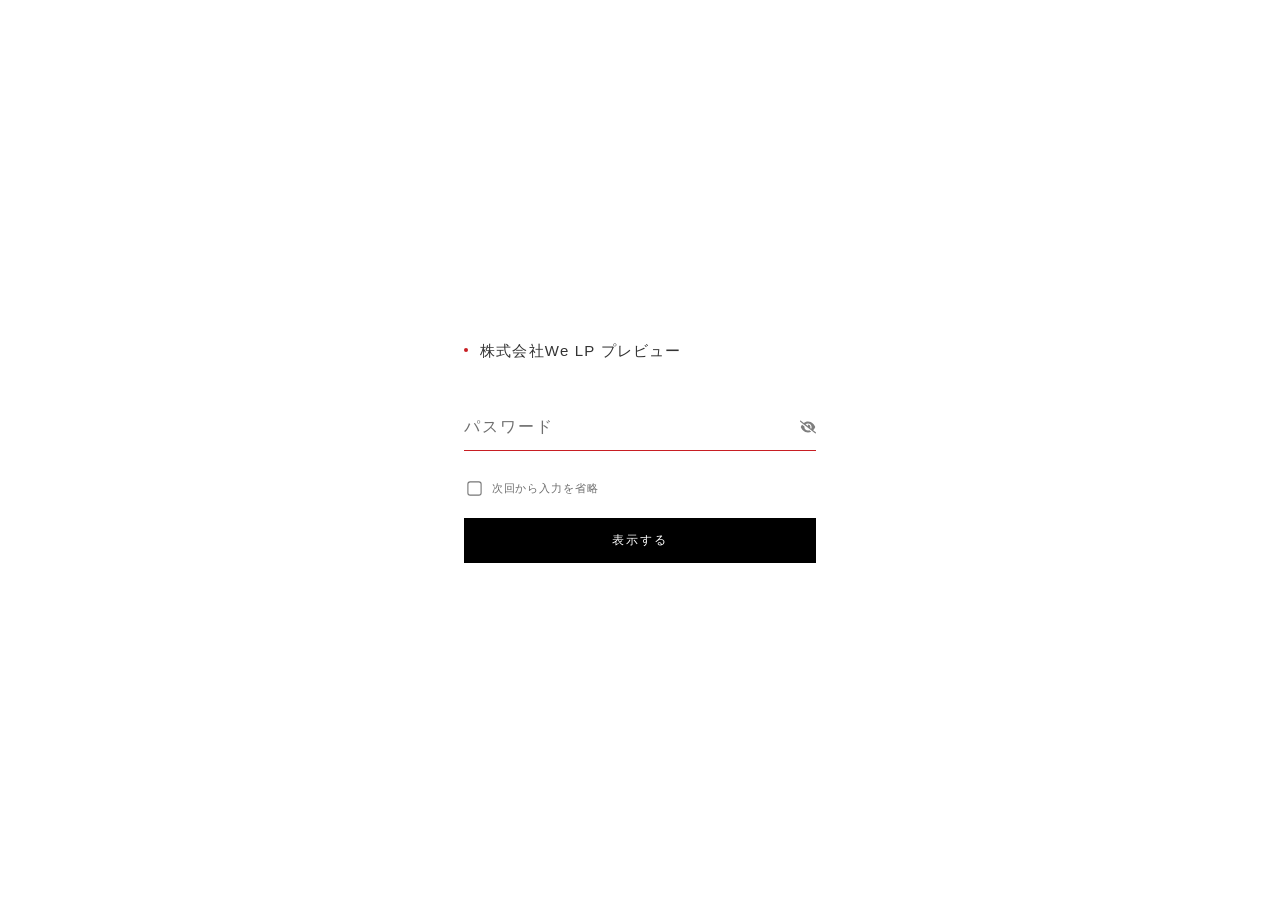
==== index.html @ 63437647 "フッターに会社情報（株式会社We・住所）を追加・ver=20261102a" ====
<!DOCTYPE html>
<html class="staticrypt-html">
    <head>
        <meta charset="utf-8" />
        <title>株式会社We LP プレビュー</title>
        <meta name="viewport" content="width=device-width, initial-scale=1" />

        <!-- do not cache this page -->
        <meta http-equiv="cache-control" content="max-age=0" />
        <meta http-equiv="cache-control" content="no-cache" />
        <meta http-equiv="expires" content="0" />
        <meta http-equiv="expires" content="Tue, 01 Jan 1980 1:00:00 GMT" />
        <meta http-equiv="pragma" content="no-cache" />

        <style>
            :root {
                --we-main: #333333;
                --we-sub: #6e6e6e;
                --we-line: #dcdcdc;
                --we-key: #c81e23;
                --we-bg-soft: #f5f5f5;
            }

            .staticrypt-hr {
                display: none;
            }

            .staticrypt-page {
                width: 100%;
                max-width: 400px;
                padding: 0 24px;
                margin: auto;
                box-sizing: border-box;
            }

            .staticrypt-form {
                position: relative;
                z-index: 1;
                background: transparent;
                margin: 0 auto;
                padding: 0;
                text-align: left;
                box-shadow: none;
            }

            .staticrypt-form input[type="password"],
            input[type="text"] {
                background: transparent;
                border: 0;
                box-sizing: border-box;
                font-size: 14px;
                outline: 0;
                padding: 14px 40px 14px 0;
                width: 100%;
                color: var(--we-main);
                font-family: inherit;
                letter-spacing: 0.06em;
            }

            .staticrypt-form input[type="password"]::placeholder,
            input[type="text"]::placeholder {
                color: var(--we-sub);
                letter-spacing: 0.12em;
            }

            .staticrypt-password-container {
                position: relative;
                outline: 0;
                background: transparent;
                width: 100%;
                border: 0;
                border-bottom: 1px solid var(--we-line);
                margin: 0 0 28px;
                box-sizing: border-box;
                transition: border-color 0.3s ease;
            }

            .staticrypt-password-container:focus-within {
                border-bottom-color: var(--we-key);
            }

            .staticrypt-toggle-password-visibility {
                cursor: pointer;
                height: 16px;
                opacity: 50%;
                padding: 12px;
                position: absolute;
                right: -12px;
                top: 50%;
                transform: translateY(-50%);
                width: 16px;
            }

            .staticrypt-form .staticrypt-decrypt-button {
                text-transform: uppercase;
                outline: 0;
                background: #000;
                width: 100%;
                border: 0;
                padding: 14px 16px;
                color: #ffffff;
                font-size: 12px;
                letter-spacing: 0.18em;
                cursor: pointer;
                font-family: inherit;
                transition: opacity 0.3s ease;
            }

            .staticrypt-form .staticrypt-decrypt-button:hover,
            .staticrypt-form .staticrypt-decrypt-button:active,
            .staticrypt-form .staticrypt-decrypt-button:focus {
                background: #000;
                opacity: 0.78;
            }

            .staticrypt-html {
                height: 100%;
            }

            .staticrypt-body {
                height: 100%;
                margin: 0;
                background: #ffffff;
                color: var(--we-main);
                font-family: ryo-gothic-plusn, "Noto Sans JP", "Hiragino Kaku Gothic ProN", "Yu Gothic", sans-serif;
                font-size: 12px;
                line-height: 1.8;
                letter-spacing: 0.04em;
                -webkit-font-smoothing: antialiased;
                -moz-osx-font-smoothing: grayscale;
            }

            .staticrypt-content {
                height: 100%;
                margin-bottom: 0;
                background: #ffffff;
                font-family: inherit;
                -webkit-font-smoothing: antialiased;
                -moz-osx-font-smoothing: grayscale;
                display: flex;
                align-items: center;
                justify-content: center;
            }

            .staticrypt-instructions {
                margin: 0 0 40px;
                text-align: left;
                position: relative;
            }

            .staticrypt-title {
                font-size: 15px;
                font-weight: 500;
                color: var(--we-main);
                letter-spacing: 0.08em;
                margin: 0;
                display: flex;
                align-items: center;
            }

            .staticrypt-title::before {
                content: "";
                display: inline-block;
                width: 4px;
                height: 4px;
                background-color: var(--we-key);
                border-radius: 50%;
                margin-right: 0.8em;
                flex: 0 0 4px;
            }

            .staticrypt-instructions p:empty {
                display: none;
            }

            label.staticrypt-remember {
                display: flex;
                align-items: center;
                margin-bottom: 20px;
                font-size: 11px;
                color: var(--we-sub);
                letter-spacing: 0.08em;
            }

            .staticrypt-remember input[type="checkbox"] {
                transform: scale(1.1);
                margin-right: 0.8em;
                accent-color: var(--we-key);
            }

            .hidden {
                display: none !important;
            }

            .staticrypt-spinner-container {
                height: 100%;
                display: flex;
                align-items: center;
                justify-content: center;
            }

            .staticrypt-spinner {
                display: inline-block;
                width: 2rem;
                height: 2rem;
                vertical-align: text-bottom;
                border: 0.25em solid gray;
                border-right-color: transparent;
                border-radius: 50%;
                -webkit-animation: spinner-border 0.75s linear infinite;
                animation: spinner-border 0.75s linear infinite;
                animation-duration: 0.75s;
                animation-timing-function: linear;
                animation-delay: 0s;
                animation-iteration-count: infinite;
                animation-direction: normal;
                animation-fill-mode: none;
                animation-play-state: running;
                animation-name: spinner-border;
            }

            @keyframes spinner-border {
                100% {
                    transform: rotate(360deg);
                }
            }

            @media screen and (-webkit-min-device-pixel-ratio: 0) {
                .staticrypt-form input[type="password"],
                input[type="text"] {
                    font-size: 16px;
                }
            }
        </style>
    </head>

    <body class="staticrypt-body">
        <div id="staticrypt_loading" class="staticrypt-spinner-container">
            <div class="staticrypt-spinner"></div>
        </div>

        <div id="staticrypt_content" class="staticrypt-content hidden">
            <div class="staticrypt-page">
                <div class="staticrypt-form">
                    <div class="staticrypt-instructions">
                        <p class="staticrypt-title">株式会社We LP プレビュー</p>
                        <p></p>
                    </div>

                    <hr class="staticrypt-hr" />

                    <form id="staticrypt-form" action="#" method="post">
                        <div class="staticrypt-password-container">
                            <input
                                id="staticrypt-password"
                                type="password"
                                name="password"
                                placeholder="パスワード"
                                autofocus
                            />

                            <img
                                class="staticrypt-toggle-password-visibility"
                                alt="Show password"
                                title="Show password"
                                src="[data-uri]"
                            />
                        </div>

                        <label id="staticrypt-remember-label" class="staticrypt-remember hidden">
                            <input id="staticrypt-remember" type="checkbox" name="remember" />
                            次回から入力を省略
                        </label>

                        <input type="submit" class="staticrypt-decrypt-button" value="表示する" />
                    </form>
                </div>
            </div>
        </div>

        <script>
            // these variables will be filled when generating the file - the template format is 'variable_name'
            const staticryptInitiator = ((function(){
  const exports = {};
  const cryptoEngine = ((function(){
  const exports = {};
  const { subtle } = crypto;

const IV_BITS = 16 * 8;
const HEX_BITS = 4;
const ENCRYPTION_ALGO = "AES-CBC";

/**
 * Translates between utf8 encoded hexadecimal strings
 * and Uint8Array bytes.
 */
const HexEncoder = {
    /**
     * hex string -> bytes
     * @param {string} hexString
     * @returns {Uint8Array}
     */
    parse: function (hexString) {
        if (hexString.length % 2 !== 0) throw "Invalid hexString";
        const arrayBuffer = new Uint8Array(hexString.length / 2);

        for (let i = 0; i < hexString.length; i += 2) {
            const byteValue = parseInt(hexString.substring(i, i + 2), 16);
            if (isNaN(byteValue)) {
                throw "Invalid hexString";
            }
            arrayBuffer[i / 2] = byteValue;
        }
        return arrayBuffer;
    },

    /**
     * bytes -> hex string
     * @param {Uint8Array} bytes
     * @returns {string}
     */
    stringify: function (bytes) {
        const hexBytes = [];

        for (let i = 0; i < bytes.length; ++i) {
            let byteString = bytes[i].toString(16);
            if (byteString.length < 2) {
                byteString = "0" + byteString;
            }
            hexBytes.push(byteString);
        }
        return hexBytes.join("");
    },
};

/**
 * Translates between utf8 strings and Uint8Array bytes.
 */
const UTF8Encoder = {
    parse: function (str) {
        return new TextEncoder().encode(str);
    },

    stringify: function (bytes) {
        return new TextDecoder().decode(bytes);
    },
};

/**
 * Salt and encrypt a msg with a password.
 */
async function encrypt(msg, hashedPassword) {
    // Must be 16 bytes, unpredictable, and preferably cryptographically random. However, it need not be secret.
    // https://developer.mozilla.org/en-US/docs/Web/API/SubtleCrypto/encrypt#parameters
    const iv = crypto.getRandomValues(new Uint8Array(IV_BITS / 8));

    const key = await subtle.importKey("raw", HexEncoder.parse(hashedPassword), ENCRYPTION_ALGO, false, ["encrypt"]);

    const encrypted = await subtle.encrypt(
        {
            name: ENCRYPTION_ALGO,
            iv: iv,
        },
        key,
        UTF8Encoder.parse(msg)
    );

    // iv will be 32 hex characters, we prepend it to the ciphertext for use in decryption
    return HexEncoder.stringify(iv) + HexEncoder.stringify(new Uint8Array(encrypted));
}
exports.encrypt = encrypt;

/**
 * Decrypt a salted msg using a password.
 *
 * @param {string} encryptedMsg
 * @param {string} hashedPassword
 * @returns {Promise<string>}
 */
async function decrypt(encryptedMsg, hashedPassword) {
    const ivLength = IV_BITS / HEX_BITS;
    const iv = HexEncoder.parse(encryptedMsg.substring(0, ivLength));
    const encrypted = encryptedMsg.substring(ivLength);

    const key = await subtle.importKey("raw", HexEncoder.parse(hashedPassword), ENCRYPTION_ALGO, false, ["decrypt"]);

    const outBuffer = await subtle.decrypt(
        {
            name: ENCRYPTION_ALGO,
            iv: iv,
        },
        key,
        HexEncoder.parse(encrypted)
    );

    return UTF8Encoder.stringify(new Uint8Array(outBuffer));
}
exports.decrypt = decrypt;

/**
 * Salt and hash the password so it can be stored in localStorage without opening a password reuse vulnerability.
 *
 * @param {string} password
 * @param {string} salt
 * @returns {Promise<string>}
 */
async function hashPassword(password, salt) {
    // we hash the password in multiple steps, each adding more iterations. This is because we used to allow less
    // iterations, so for backward compatibility reasons, we need to support going from that to more iterations.
    let hashedPassword = await hashLegacyRound(password, salt);

    hashedPassword = await hashSecondRound(hashedPassword, salt);

    return hashThirdRound(hashedPassword, salt);
}
exports.hashPassword = hashPassword;

/**
 * This hashes the password with 1k iterations. This is a low number, we need this function to support backwards
 * compatibility.
 *
 * @param {string} password
 * @param {string} salt
 * @returns {Promise<string>}
 */
function hashLegacyRound(password, salt) {
    return pbkdf2(password, salt, 1000, "SHA-1");
}
exports.hashLegacyRound = hashLegacyRound;

/**
 * Add a second round of iterations. This is because we used to use 1k, so for backwards compatibility with
 * remember-me/autodecrypt links, we need to support going from that to more iterations.
 *
 * @param hashedPassword
 * @param salt
 * @returns {Promise<string>}
 */
function hashSecondRound(hashedPassword, salt) {
    return pbkdf2(hashedPassword, salt, 14000, "SHA-256");
}
exports.hashSecondRound = hashSecondRound;

/**
 * Add a third round of iterations to bring total number to 600k. This is because we used to use 1k, then 15k, so for
 * backwards compatibility with remember-me/autodecrypt links, we need to support going from that to more iterations.
 *
 * @param hashedPassword
 * @param salt
 * @returns {Promise<string>}
 */
function hashThirdRound(hashedPassword, salt) {
    return pbkdf2(hashedPassword, salt, 585000, "SHA-256");
}
exports.hashThirdRound = hashThirdRound;

/**
 * Salt and hash the password so it can be stored in localStorage without opening a password reuse vulnerability.
 *
 * @param {string} password
 * @param {string} salt
 * @param {int} iterations
 * @param {string} hashAlgorithm
 * @returns {Promise<string>}
 */
async function pbkdf2(password, salt, iterations, hashAlgorithm) {
    const key = await subtle.importKey("raw", UTF8Encoder.parse(password), "PBKDF2", false, ["deriveBits"]);

    const keyBytes = await subtle.deriveBits(
        {
            name: "PBKDF2",
            hash: hashAlgorithm,
            iterations,
            salt: UTF8Encoder.parse(salt),
        },
        key,
        256
    );

    return HexEncoder.stringify(new Uint8Array(keyBytes));
}

function generateRandomSalt() {
    const bytes = crypto.getRandomValues(new Uint8Array(128 / 8));

    return HexEncoder.stringify(new Uint8Array(bytes));
}
exports.generateRandomSalt = generateRandomSalt;

async function signMessage(hashedPassword, message) {
    const key = await subtle.importKey(
        "raw",
        HexEncoder.parse(hashedPassword),
        {
            name: "HMAC",
            hash: "SHA-256",
        },
        false,
        ["sign"]
    );
    const signature = await subtle.sign("HMAC", key, UTF8Encoder.parse(message));

    return HexEncoder.stringify(new Uint8Array(signature));
}
exports.signMessage = signMessage;

function getRandomAlphanum() {
    const possibleCharacters = "abcdefghijklmnopqrstuvwxyzABCDEFGHIJKLMNOPQRSTUVWXYZ0123456789";

    let byteArray;
    let parsedInt;

    // Keep generating new random bytes until we get a value that falls
    // within a range that can be evenly divided by possibleCharacters.length
    do {
        byteArray = crypto.getRandomValues(new Uint8Array(1));
        // extract the lowest byte to get an int from 0 to 255 (probably unnecessary, since we're only generating 1 byte)
        parsedInt = byteArray[0] & 0xff;
    } while (parsedInt >= 256 - (256 % possibleCharacters.length));

    // Take the modulo of the parsed integer to get a random number between 0 and totalLength - 1
    const randomIndex = parsedInt % possibleCharacters.length;

    return possibleCharacters[randomIndex];
}

/**
 * Generate a random string of a given length.
 *
 * @param {int} length
 * @returns {string}
 */
function generateRandomString(length) {
    let randomString = "";

    for (let i = 0; i < length; i++) {
        randomString += getRandomAlphanum();
    }

    return randomString;
}
exports.generateRandomString = generateRandomString;

  return exports;
})());
const codec = ((function(){
  const exports = {};
  /**
 * Initialize the codec with the provided cryptoEngine - this return functions to encode and decode messages.
 *
 * @param cryptoEngine - the engine to use for encryption / decryption
 */
function init(cryptoEngine) {
    const exports = {};

    /**
     * Top-level function for encoding a message.
     * Includes password hashing, encryption, and signing.
     *
     * @param {string} msg
     * @param {string} password
     * @param {string} salt
     *
     * @returns {string} The encoded text
     */
    async function encode(msg, password, salt) {
        const hashedPassword = await cryptoEngine.hashPassword(password, salt);

        const encrypted = await cryptoEngine.encrypt(msg, hashedPassword);

        // we use the hashed password in the HMAC because this is effectively what will be used a password (so we can store
        // it in localStorage safely, we don't use the clear text password)
        const hmac = await cryptoEngine.signMessage(hashedPassword, encrypted);

        return hmac + encrypted;
    }
    exports.encode = encode;

    /**
     * Encode using a password that has already been hashed. This is useful to encode multiple messages in a row, that way
     * we don't need to hash the password multiple times.
     *
     * @param {string} msg
     * @param {string} hashedPassword
     *
     * @returns {string} The encoded text
     */
    async function encodeWithHashedPassword(msg, hashedPassword) {
        const encrypted = await cryptoEngine.encrypt(msg, hashedPassword);

        // we use the hashed password in the HMAC because this is effectively what will be used a password (so we can store
        // it in localStorage safely, we don't use the clear text password)
        const hmac = await cryptoEngine.signMessage(hashedPassword, encrypted);

        return hmac + encrypted;
    }
    exports.encodeWithHashedPassword = encodeWithHashedPassword;

    /**
     * Top-level function for decoding a message.
     * Includes signature check and decryption.
     *
     * @param {string} signedMsg
     * @param {string} hashedPassword
     * @param {string} salt
     * @param {int} backwardCompatibleAttempt
     * @param {string} originalPassword
     *
     * @returns {Object} {success: true, decoded: string} | {success: false, message: string}
     */
    async function decode(signedMsg, hashedPassword, salt, backwardCompatibleAttempt = 0, originalPassword = "") {
        const encryptedHMAC = signedMsg.substring(0, 64);
        const encryptedMsg = signedMsg.substring(64);
        const decryptedHMAC = await cryptoEngine.signMessage(hashedPassword, encryptedMsg);

        if (decryptedHMAC !== encryptedHMAC) {
            // we have been raising the number of iterations in the hashing algorithm multiple times, so to support the old
            // remember-me/autodecrypt links we need to try bringing the old hashes up to speed.
            originalPassword = originalPassword || hashedPassword;
            if (backwardCompatibleAttempt === 0) {
                const updatedHashedPassword = await cryptoEngine.hashThirdRound(originalPassword, salt);

                return decode(signedMsg, updatedHashedPassword, salt, backwardCompatibleAttempt + 1, originalPassword);
            }
            if (backwardCompatibleAttempt === 1) {
                let updatedHashedPassword = await cryptoEngine.hashSecondRound(originalPassword, salt);
                updatedHashedPassword = await cryptoEngine.hashThirdRound(updatedHashedPassword, salt);

                return decode(signedMsg, updatedHashedPassword, salt, backwardCompatibleAttempt + 1, originalPassword);
            }

            return { success: false, message: "Signature mismatch" };
        }

        return {
            success: true,
            decoded: await cryptoEngine.decrypt(encryptedMsg, hashedPassword),
        };
    }
    exports.decode = decode;

    return exports;
}
exports.init = init;

  return exports;
})());
const decode = codec.init(cryptoEngine).decode;

/**
 * Initialize the staticrypt module, that exposes functions callbable by the password_template.
 *
 * @param {{
 *  staticryptEncryptedMsgUniqueVariableName: string,
 *  isRememberEnabled: boolean,
 *  rememberDurationInDays: number,
 *  staticryptSaltUniqueVariableName: string,
 * }} staticryptConfig - object of data that is stored on the password_template at encryption time.
 *
 * @param {{
 *  rememberExpirationKey: string,
 *  rememberPassphraseKey: string,
 *  replaceHtmlCallback: function,
 *  clearLocalStorageCallback: function,
 * }} templateConfig - object of data that can be configured by a custom password_template.
 */
function init(staticryptConfig, templateConfig) {
    const exports = {};

    /**
     * Decrypt our encrypted page, replace the whole HTML.
     *
     * @param {string} hashedPassword
     * @returns {Promise<boolean>}
     */
    async function decryptAndReplaceHtml(hashedPassword) {
        const { staticryptEncryptedMsgUniqueVariableName, staticryptSaltUniqueVariableName } = staticryptConfig;
        const { replaceHtmlCallback } = templateConfig;

        const result = await decode(
            staticryptEncryptedMsgUniqueVariableName,
            hashedPassword,
            staticryptSaltUniqueVariableName
        );
        if (!result.success) {
            return false;
        }
        const plainHTML = result.decoded;

        // if the user configured a callback call it, otherwise just replace the whole HTML
        if (typeof replaceHtmlCallback === "function") {
            replaceHtmlCallback(plainHTML);
        } else {
            document.write(plainHTML);
            document.close();
        }

        return true;
    }

    /**
     * Attempt to decrypt the page and replace the whole HTML.
     *
     * @param {string} password
     * @param {boolean} isRememberChecked
     *
     * @returns {Promise<{isSuccessful: boolean, hashedPassword?: string}>} - we return an object, so that if we want to
     *   expose more information in the future we can do it without breaking the password_template
     */
    async function handleDecryptionOfPage(password, isRememberChecked) {
        const { staticryptSaltUniqueVariableName } = staticryptConfig;

        // decrypt and replace the whole page
        const hashedPassword = await cryptoEngine.hashPassword(password, staticryptSaltUniqueVariableName);
        return handleDecryptionOfPageFromHash(hashedPassword, isRememberChecked);
    }
    exports.handleDecryptionOfPage = handleDecryptionOfPage;

    async function handleDecryptionOfPageFromHash(hashedPassword, isRememberChecked) {
        const { isRememberEnabled, rememberDurationInDays } = staticryptConfig;
        const { rememberExpirationKey, rememberPassphraseKey } = templateConfig;

        const isDecryptionSuccessful = await decryptAndReplaceHtml(hashedPassword);

        if (!isDecryptionSuccessful) {
            return {
                isSuccessful: false,
                hashedPassword,
            };
        }

        // remember the hashedPassword and set its expiration if necessary
        if (isRememberEnabled && isRememberChecked) {
            window.localStorage.setItem(rememberPassphraseKey, hashedPassword);

            // set the expiration if the duration isn't 0 (meaning no expiration)
            if (rememberDurationInDays > 0) {
                window.localStorage.setItem(
                    rememberExpirationKey,
                    (new Date().getTime() + rememberDurationInDays * 24 * 60 * 60 * 1000).toString()
                );
            }
        }

        return {
            isSuccessful: true,
            hashedPassword,
        };
    }
    exports.handleDecryptionOfPageFromHash = handleDecryptionOfPageFromHash;

    /**
     * Clear localstorage from staticrypt related values
     */
    function clearLocalStorage() {
        const { clearLocalStorageCallback, rememberExpirationKey, rememberPassphraseKey } = templateConfig;

        if (typeof clearLocalStorageCallback === "function") {
            clearLocalStorageCallback();
        } else {
            localStorage.removeItem(rememberPassphraseKey);
            localStorage.removeItem(rememberExpirationKey);
        }
    }

    async function handleDecryptOnLoad() {
        let isSuccessful = await decryptOnLoadFromUrl();

        if (!isSuccessful) {
            isSuccessful = await decryptOnLoadFromRememberMe();
        }

        return { isSuccessful };
    }
    exports.handleDecryptOnLoad = handleDecryptOnLoad;

    /**
     * Clear storage if we are logging out
     *
     * @returns {boolean} - whether we logged out
     */
    function logoutIfNeeded() {
        const logoutKey = "staticrypt_logout";

        // handle logout through query param
        const queryParams = new URLSearchParams(window.location.search);
        if (queryParams.has(logoutKey)) {
            clearLocalStorage();
            return true;
        }

        // handle logout through URL fragment
        const hash = window.location.hash.substring(1);
        if (hash.includes(logoutKey)) {
            clearLocalStorage();
            return true;
        }

        return false;
    }

    /**
     * To be called on load: check if we want to try to decrypt and replace the HTML with the decrypted content, and
     * try to do it if needed.
     *
     * @returns {Promise<boolean>} true if we derypted and replaced the whole page, false otherwise
     */
    async function decryptOnLoadFromRememberMe() {
        const { rememberDurationInDays } = staticryptConfig;
        const { rememberExpirationKey, rememberPassphraseKey } = templateConfig;

        // if we are login out, terminate
        if (logoutIfNeeded()) {
            return false;
        }

        // if there is expiration configured, check if we're not beyond the expiration
        if (rememberDurationInDays && rememberDurationInDays > 0) {
            const expiration = localStorage.getItem(rememberExpirationKey),
                isExpired = expiration && new Date().getTime() > parseInt(expiration);

            if (isExpired) {
                clearLocalStorage();
                return false;
            }
        }

        const hashedPassword = localStorage.getItem(rememberPassphraseKey);

        if (hashedPassword) {
            // try to decrypt
            const isDecryptionSuccessful = await decryptAndReplaceHtml(hashedPassword);

            // if the decryption is unsuccessful the password might be wrong - silently clear the saved data and let
            // the user fill the password form again
            if (!isDecryptionSuccessful) {
                clearLocalStorage();
                return false;
            }

            return true;
        }

        return false;
    }

    async function decryptOnLoadFromUrl() {
        const passwordKey = "staticrypt_pwd";
        const rememberMeKey = "remember_me";

        // try to get the password from the query param (for backward compatibility - we now want to avoid this method,
        // since it sends the hashed password to the server which isn't needed)
        const queryParams = new URLSearchParams(window.location.search);
        const hashedPasswordQuery = queryParams.get(passwordKey);
        const rememberMeQuery = queryParams.get(rememberMeKey);

        const urlFragment = window.location.hash.substring(1);
        // get the password from the url fragment
        const hashedPasswordRegexMatch = urlFragment.match(new RegExp(passwordKey + "=([^&]*)"));
        const hashedPasswordFragment = hashedPasswordRegexMatch ? hashedPasswordRegexMatch[1] : null;
        const rememberMeFragment = urlFragment.includes(rememberMeKey);

        const hashedPassword = hashedPasswordFragment || hashedPasswordQuery;
        const rememberMe = rememberMeFragment || rememberMeQuery;

        if (hashedPassword) {
            return handleDecryptionOfPageFromHash(hashedPassword, rememberMe);
        }

        return false;
    }

    return exports;
}
exports.init = init;

  return exports;
})());
            const templateError = "Bad password!",
                templateToggleAltShow = "Show password",
                templateToggleAltHide = "Hide password",
                isRememberEnabled = true,
                staticryptConfig = {"staticryptEncryptedMsgUniqueVariableName":"[base64]","isRememberEnabled":true,"rememberDurationInDays":0,"staticryptSaltUniqueVariableName":"404f41e9ceae0965e70fdd82c0ec396c"};

            // you can edit these values to customize some of the behavior of StatiCrypt
            const templateConfig = {
                rememberExpirationKey: "staticrypt_expiration",
                rememberPassphraseKey: "staticrypt_passphrase",
                replaceHtmlCallback: null,
                clearLocalStorageCallback: null,
            };

            // init the staticrypt engine
            const staticrypt = staticryptInitiator.init(staticryptConfig, templateConfig);

            // try to automatically decrypt on load if there is a saved password
            window.onload = async function () {
                const { isSuccessful } = await staticrypt.handleDecryptOnLoad();

                // if we didn't decrypt anything on load, show the password prompt. Otherwise the content has already been
                // replaced, no need to do anything
                if (!isSuccessful) {
                    // hide loading screen
                    document.getElementById("staticrypt_loading").classList.add("hidden");
                    document.getElementById("staticrypt_content").classList.remove("hidden");
                    document.getElementById("staticrypt-password").focus();

                    // show the remember me checkbox
                    if (isRememberEnabled) {
                        document.getElementById("staticrypt-remember-label").classList.remove("hidden");
                    }
                }
            };

            // toggle password visibility
            const toggleIcon = document.querySelector(".staticrypt-toggle-password-visibility");
            // these two icons are coming from FontAwesome
            const imgSrcEyeClosed =
                "[data-uri]";
            const imgSrcEyeOpened =
                "[data-uri]";
            toggleIcon.addEventListener("click", function () {
                const passwordInput = document.getElementById("staticrypt-password");
                if (passwordInput.type === "password") {
                    passwordInput.type = "text";
                    toggleIcon.src = imgSrcEyeOpened;
                    toggleIcon.alt = templateToggleAltHide;
                    toggleIcon.title = templateToggleAltHide;
                } else {
                    passwordInput.type = "password";
                    toggleIcon.src = imgSrcEyeClosed;
                    toggleIcon.alt = templateToggleAltShow;
                    toggleIcon.title = templateToggleAltShow;
                }
            });

            // handle password form submission
            document.getElementById("staticrypt-form").addEventListener("submit", async function (e) {
                e.preventDefault();

                const password = document.getElementById("staticrypt-password").value,
                    isRememberChecked = document.getElementById("staticrypt-remember").checked;

                const { isSuccessful } = await staticrypt.handleDecryptionOfPage(password, isRememberChecked);

                if (!isSuccessful) {
                    alert(templateError);
                }
            });
        </script>
    </body>
</html>
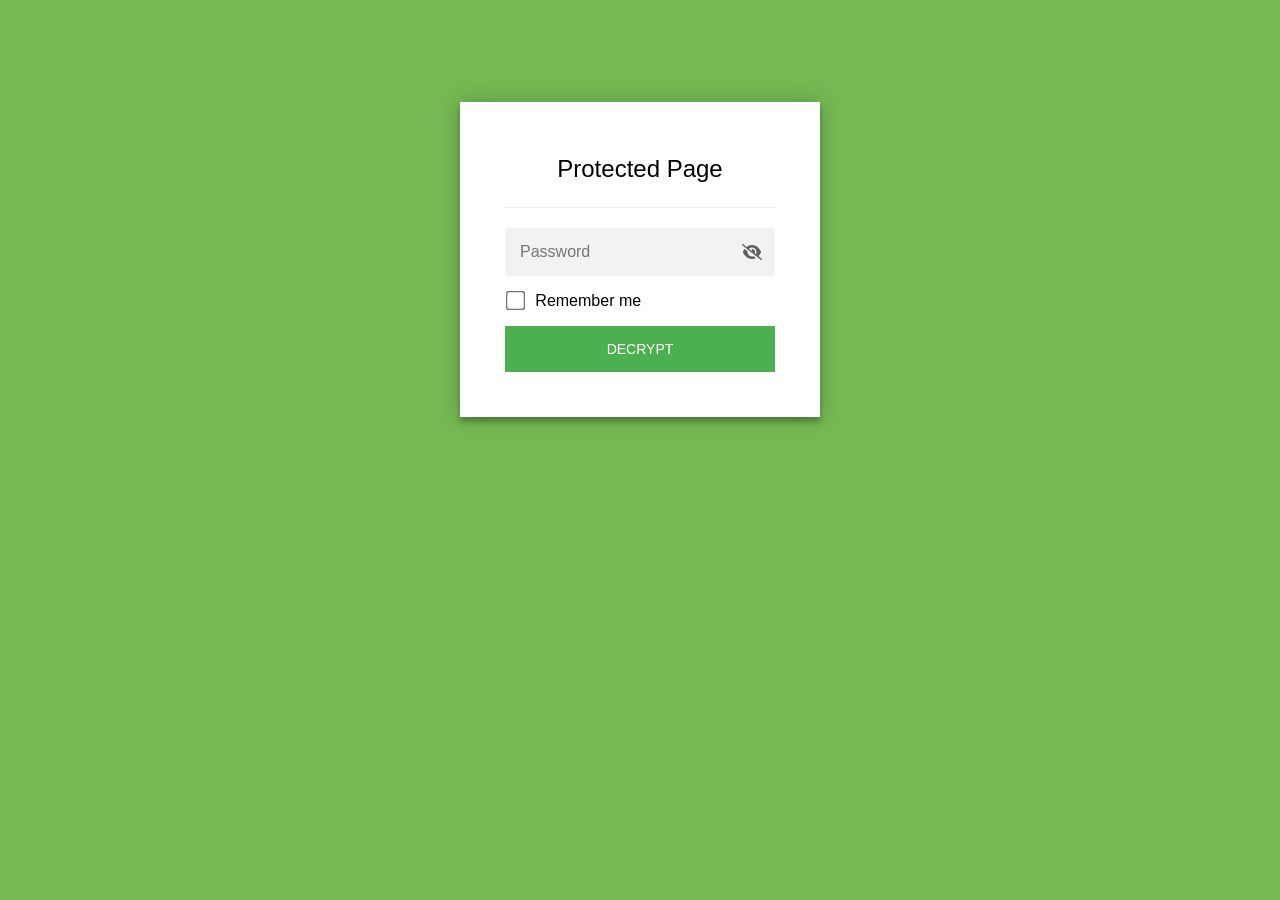
==== commit 35181dfe: "FAQ入口・フッター全メニュー・フォーム2項目削除・title/h1/ヒーロー文言・会社名表記を本番と同期・ver=20261110k" ====
--- a/index.html
+++ b/index.html
@@ -2,7 +2,7 @@
 <html class="staticrypt-html">
     <head>
         <meta charset="utf-8" />
-        <title>株式会社We LP プレビュー</title>
+        <title>Protected Page</title>
         <meta name="viewport" content="width=device-width, initial-scale=1" />
 
         <!-- do not cache this page -->
@@ -13,22 +13,16 @@
         <meta http-equiv="pragma" content="no-cache" />
 
         <style>
-            :root {
-                --we-main: #333333;
-                --we-sub: #6e6e6e;
-                --we-line: #dcdcdc;
-                --we-key: #c81e23;
-                --we-bg-soft: #f5f5f5;
-            }
-
             .staticrypt-hr {
-                display: none;
+                margin-top: 20px;
+                margin-bottom: 20px;
+                border: 0;
+                border-top: 1px solid #eee;
             }
 
             .staticrypt-page {
-                width: 100%;
-                max-width: 400px;
-                padding: 0 24px;
+                width: 360px;
+                padding: 8% 0 0;
                 margin: auto;
                 box-sizing: border-box;
             }
@@ -36,81 +30,64 @@
             .staticrypt-form {
                 position: relative;
                 z-index: 1;
-                background: transparent;
-                margin: 0 auto;
-                padding: 0;
-                text-align: left;
-                box-shadow: none;
+                background: #ffffff;
+                max-width: 360px;
+                margin: 0 auto 100px;
+                padding: 45px;
+                text-align: center;
+                box-shadow: 0 0 20px 0 rgba(0, 0, 0, 0.2), 0 5px 5px 0 rgba(0, 0, 0, 0.24);
             }
 
             .staticrypt-form input[type="password"],
             input[type="text"] {
-                background: transparent;
+                background: inherit;
                 border: 0;
-                box-sizing: border-box;
+                box-sizing: border-box; /* This ensures padding is included in the total width */
                 font-size: 14px;
                 outline: 0;
-                padding: 14px 40px 14px 0;
+                padding: 15px 30px 15px 15px; /* Adjust the padding to ensure there is space for the icon */
                 width: 100%;
-                color: var(--we-main);
-                font-family: inherit;
-                letter-spacing: 0.06em;
-            }
-
-            .staticrypt-form input[type="password"]::placeholder,
-            input[type="text"]::placeholder {
-                color: var(--we-sub);
-                letter-spacing: 0.12em;
             }
 
             .staticrypt-password-container {
                 position: relative;
                 outline: 0;
-                background: transparent;
+                background: #f2f2f2;
                 width: 100%;
                 border: 0;
-                border-bottom: 1px solid var(--we-line);
-                margin: 0 0 28px;
+                margin: 0 0 15px;
                 box-sizing: border-box;
-                transition: border-color 0.3s ease;
-            }
-
-            .staticrypt-password-container:focus-within {
-                border-bottom-color: var(--we-key);
             }
 
             .staticrypt-toggle-password-visibility {
                 cursor: pointer;
-                height: 16px;
-                opacity: 50%;
-                padding: 12px;
+                height: 20px;
+                opacity: 60%;
+                padding: 13px;
                 position: absolute;
-                right: -12px;
+                right: 0;
                 top: 50%;
                 transform: translateY(-50%);
-                width: 16px;
+                width: 20px;
             }
 
             .staticrypt-form .staticrypt-decrypt-button {
                 text-transform: uppercase;
                 outline: 0;
-                background: #000;
+                background: #4CAF50;
                 width: 100%;
                 border: 0;
-                padding: 14px 16px;
+                padding: 15px;
                 color: #ffffff;
-                font-size: 12px;
-                letter-spacing: 0.18em;
+                font-size: 14px;
                 cursor: pointer;
-                font-family: inherit;
-                transition: opacity 0.3s ease;
             }
 
             .staticrypt-form .staticrypt-decrypt-button:hover,
             .staticrypt-form .staticrypt-decrypt-button:active,
             .staticrypt-form .staticrypt-decrypt-button:focus {
-                background: #000;
-                opacity: 0.78;
+                background: #4CAF50;
+                filter: brightness(92%);
             }
 
             .staticrypt-html {
@@ -120,72 +97,35 @@
             .staticrypt-body {
                 height: 100%;
                 margin: 0;
-                background: #ffffff;
-                color: var(--we-main);
-                font-family: ryo-gothic-plusn, "Noto Sans JP", "Hiragino Kaku Gothic ProN", "Yu Gothic", sans-serif;
-                font-size: 12px;
-                line-height: 1.8;
-                letter-spacing: 0.04em;
+            }
+
+            .staticrypt-content {
+                height: 100%;
+                margin-bottom: 1em;
+                background: #76B852;
+                font-family: "Arial", sans-serif;
                 -webkit-font-smoothing: antialiased;
                 -moz-osx-font-smoothing: grayscale;
             }
 
-            .staticrypt-content {
-                height: 100%;
-                margin-bottom: 0;
-                background: #ffffff;
-                font-family: inherit;
-                -webkit-font-smoothing: antialiased;
-                -moz-osx-font-smoothing: grayscale;
-                display: flex;
-                align-items: center;
-                justify-content: center;
-            }
-
             .staticrypt-instructions {
-                margin: 0 0 40px;
-                text-align: left;
-                position: relative;
+                margin-top: -1em;
+                margin-bottom: 1em;
             }
 
             .staticrypt-title {
-                font-size: 15px;
-                font-weight: 500;
-                color: var(--we-main);
-                letter-spacing: 0.08em;
-                margin: 0;
-                display: flex;
-                align-items: center;
-            }
-
-            .staticrypt-title::before {
-                content: "";
-                display: inline-block;
-                width: 4px;
-                height: 4px;
-                background-color: var(--we-key);
-                border-radius: 50%;
-                margin-right: 0.8em;
-                flex: 0 0 4px;
-            }
-
-            .staticrypt-instructions p:empty {
-                display: none;
+                font-size: 1.5em;
             }
 
             label.staticrypt-remember {
                 display: flex;
                 align-items: center;
-                margin-bottom: 20px;
-                font-size: 11px;
-                color: var(--we-sub);
-                letter-spacing: 0.08em;
+                margin-bottom: 1em;
             }
 
             .staticrypt-remember input[type="checkbox"] {
-                transform: scale(1.1);
-                margin-right: 0.8em;
-                accent-color: var(--we-key);
+                transform: scale(1.5);
+                margin-right: 1em;
             }
 
             .hidden {
@@ -243,7 +183,7 @@
             <div class="staticrypt-page">
                 <div class="staticrypt-form">
                     <div class="staticrypt-instructions">
-                        <p class="staticrypt-title">株式会社We LP プレビュー</p>
+                        <p class="staticrypt-title">Protected Page</p>
                         <p></p>
                     </div>
 
@@ -255,7 +195,7 @@
                                 id="staticrypt-password"
                                 type="password"
                                 name="password"
-                                placeholder="パスワード"
+                                placeholder="Password"
                                 autofocus
                             />
 
@@ -269,10 +209,10 @@
 
                         <label id="staticrypt-remember-label" class="staticrypt-remember hidden">
                             <input id="staticrypt-remember" type="checkbox" name="remember" />
-                            次回から入力を省略
+                            Remember me
                         </label>
 
-                        <input type="submit" class="staticrypt-decrypt-button" value="表示する" />
+                        <input type="submit" class="staticrypt-decrypt-button" value="DECRYPT" />
                     </form>
                 </div>
             </div>
@@ -880,7 +820,7 @@
                 templateToggleAltShow = "Show password",
                 templateToggleAltHide = "Hide password",
                 isRememberEnabled = true,
-                staticryptConfig = {"staticryptEncryptedMsgUniqueVariableName":"[base64]","isRememberEnabled":true,"rememberDurationInDays":0,"staticryptSaltUniqueVariableName":"404f41e9ceae0965e70fdd82c0ec396c"};
+                staticryptConfig = {"staticryptEncryptedMsgUniqueVariableName":"[base64]","isRememberEnabled":true,"rememberDurationInDays":0,"staticryptSaltUniqueVariableName":"404f41e9ceae0965e70fdd82c0ec396c"};
 
             // you can edit these values to customize some of the behavior of StatiCrypt
             const templateConfig = {
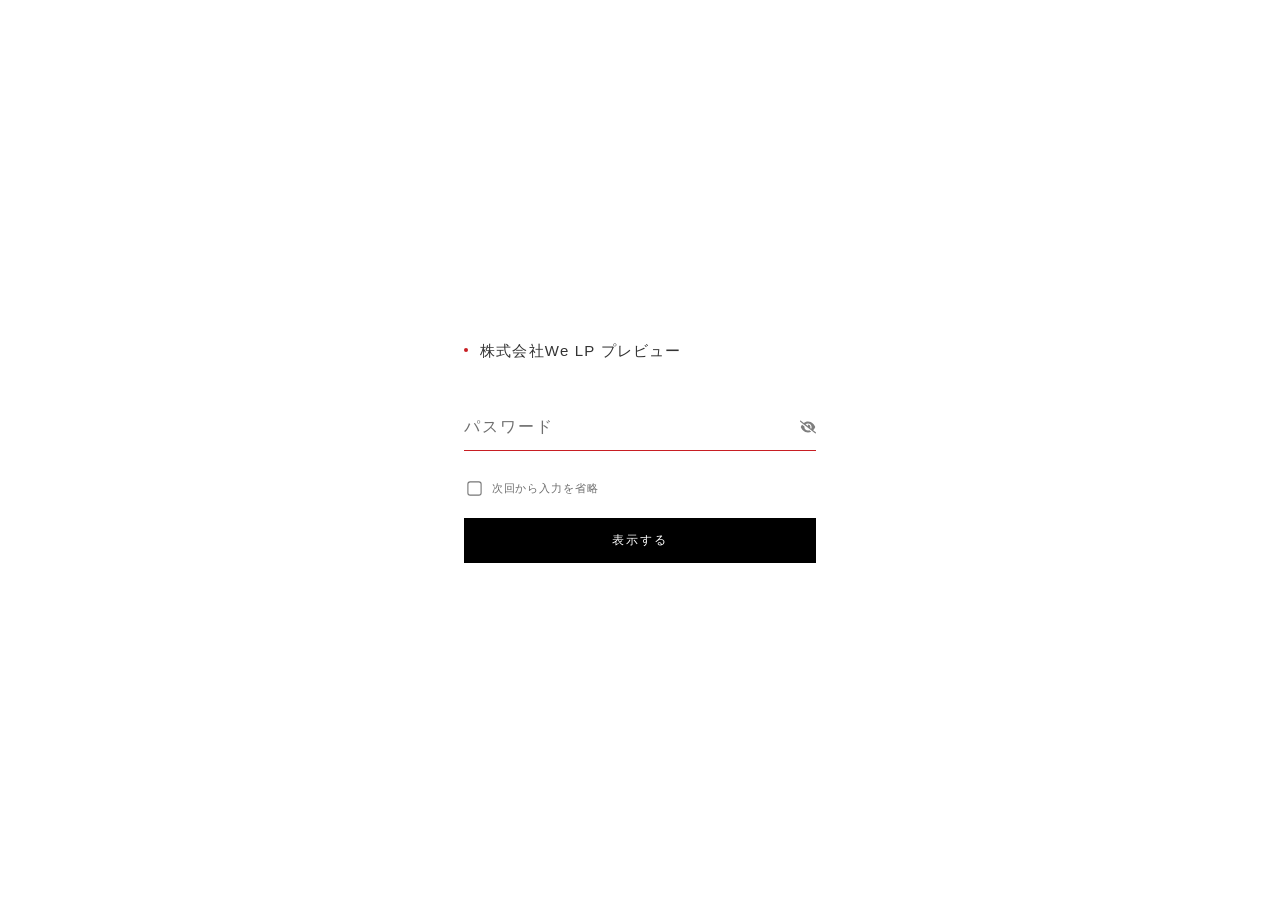
==== commit 766a5d3c: "staticrypt カスタムログイン画面を復元（config行のみ移植）・ver統一 20261110k" ====
--- a/index.html
+++ b/index.html
@@ -2,7 +2,7 @@
 <html class="staticrypt-html">
     <head>
         <meta charset="utf-8" />
-        <title>Protected Page</title>
+        <title>株式会社We LP プレビュー</title>
         <meta name="viewport" content="width=device-width, initial-scale=1" />
 
         <!-- do not cache this page -->
@@ -13,16 +13,22 @@
         <meta http-equiv="pragma" content="no-cache" />
 
         <style>
+            :root {
+                --we-main: #333333;
+                --we-sub: #6e6e6e;
+                --we-line: #dcdcdc;
+                --we-key: #c81e23;
+                --we-bg-soft: #f5f5f5;
+            }
+
             .staticrypt-hr {
-                margin-top: 20px;
-                margin-bottom: 20px;
-                border: 0;
-                border-top: 1px solid #eee;
+                display: none;
             }
 
             .staticrypt-page {
-                width: 360px;
-                padding: 8% 0 0;
+                width: 100%;
+                max-width: 400px;
+                padding: 0 24px;
                 margin: auto;
                 box-sizing: border-box;
             }
@@ -30,64 +36,81 @@
             .staticrypt-form {
                 position: relative;
                 z-index: 1;
-                background: #ffffff;
-                max-width: 360px;
-                margin: 0 auto 100px;
-                padding: 45px;
-                text-align: center;
-                box-shadow: 0 0 20px 0 rgba(0, 0, 0, 0.2), 0 5px 5px 0 rgba(0, 0, 0, 0.24);
+                background: transparent;
+                margin: 0 auto;
+                padding: 0;
+                text-align: left;
+                box-shadow: none;
             }
 
             .staticrypt-form input[type="password"],
             input[type="text"] {
-                background: inherit;
+                background: transparent;
                 border: 0;
-                box-sizing: border-box; /* This ensures padding is included in the total width */
+                box-sizing: border-box;
                 font-size: 14px;
                 outline: 0;
-                padding: 15px 30px 15px 15px; /* Adjust the padding to ensure there is space for the icon */
+                padding: 14px 40px 14px 0;
                 width: 100%;
+                color: var(--we-main);
+                font-family: inherit;
+                letter-spacing: 0.06em;
+            }
+
+            .staticrypt-form input[type="password"]::placeholder,
+            input[type="text"]::placeholder {
+                color: var(--we-sub);
+                letter-spacing: 0.12em;
             }
 
             .staticrypt-password-container {
                 position: relative;
                 outline: 0;
-                background: #f2f2f2;
+                background: transparent;
                 width: 100%;
                 border: 0;
-                margin: 0 0 15px;
+                border-bottom: 1px solid var(--we-line);
+                margin: 0 0 28px;
                 box-sizing: border-box;
+                transition: border-color 0.3s ease;
+            }
+
+            .staticrypt-password-container:focus-within {
+                border-bottom-color: var(--we-key);
             }
 
             .staticrypt-toggle-password-visibility {
                 cursor: pointer;
-                height: 20px;
-                opacity: 60%;
-                padding: 13px;
+                height: 16px;
+                opacity: 50%;
+                padding: 12px;
                 position: absolute;
-                right: 0;
+                right: -12px;
                 top: 50%;
                 transform: translateY(-50%);
-                width: 20px;
+                width: 16px;
             }
 
             .staticrypt-form .staticrypt-decrypt-button {
                 text-transform: uppercase;
                 outline: 0;
-                background: #4CAF50;
+                background: #000;
                 width: 100%;
                 border: 0;
-                padding: 15px;
+                padding: 14px 16px;
                 color: #ffffff;
-                font-size: 14px;
+                font-size: 12px;
+                letter-spacing: 0.18em;
                 cursor: pointer;
+                font-family: inherit;
+                transition: opacity 0.3s ease;
             }
 
             .staticrypt-form .staticrypt-decrypt-button:hover,
             .staticrypt-form .staticrypt-decrypt-button:active,
             .staticrypt-form .staticrypt-decrypt-button:focus {
-                background: #4CAF50;
-                filter: brightness(92%);
+                background: #000;
+                opacity: 0.78;
             }
 
             .staticrypt-html {
@@ -97,35 +120,72 @@
             .staticrypt-body {
                 height: 100%;
                 margin: 0;
+                background: #ffffff;
+                color: var(--we-main);
+                font-family: ryo-gothic-plusn, "Noto Sans JP", "Hiragino Kaku Gothic ProN", "Yu Gothic", sans-serif;
+                font-size: 12px;
+                line-height: 1.8;
+                letter-spacing: 0.04em;
+                -webkit-font-smoothing: antialiased;
+                -moz-osx-font-smoothing: grayscale;
             }
 
             .staticrypt-content {
                 height: 100%;
-                margin-bottom: 1em;
-                background: #76B852;
-                font-family: "Arial", sans-serif;
+                margin-bottom: 0;
+                background: #ffffff;
+                font-family: inherit;
                 -webkit-font-smoothing: antialiased;
                 -moz-osx-font-smoothing: grayscale;
+                display: flex;
+                align-items: center;
+                justify-content: center;
             }
 
             .staticrypt-instructions {
-                margin-top: -1em;
-                margin-bottom: 1em;
+                margin: 0 0 40px;
+                text-align: left;
+                position: relative;
             }
 
             .staticrypt-title {
-                font-size: 1.5em;
+                font-size: 15px;
+                font-weight: 500;
+                color: var(--we-main);
+                letter-spacing: 0.08em;
+                margin: 0;
+                display: flex;
+                align-items: center;
+            }
+
+            .staticrypt-title::before {
+                content: "";
+                display: inline-block;
+                width: 4px;
+                height: 4px;
+                background-color: var(--we-key);
+                border-radius: 50%;
+                margin-right: 0.8em;
+                flex: 0 0 4px;
+            }
+
+            .staticrypt-instructions p:empty {
+                display: none;
             }
 
             label.staticrypt-remember {
                 display: flex;
                 align-items: center;
-                margin-bottom: 1em;
+                margin-bottom: 20px;
+                font-size: 11px;
+                color: var(--we-sub);
+                letter-spacing: 0.08em;
             }
 
             .staticrypt-remember input[type="checkbox"] {
-                transform: scale(1.5);
-                margin-right: 1em;
+                transform: scale(1.1);
+                margin-right: 0.8em;
+                accent-color: var(--we-key);
             }
 
             .hidden {
@@ -183,7 +243,7 @@
             <div class="staticrypt-page">
                 <div class="staticrypt-form">
                     <div class="staticrypt-instructions">
-                        <p class="staticrypt-title">Protected Page</p>
+                        <p class="staticrypt-title">株式会社We LP プレビュー</p>
                         <p></p>
                     </div>
 
@@ -195,7 +255,7 @@
                                 id="staticrypt-password"
                                 type="password"
                                 name="password"
-                                placeholder="Password"
+                                placeholder="パスワード"
                                 autofocus
                             />
 
@@ -209,10 +269,10 @@
 
                         <label id="staticrypt-remember-label" class="staticrypt-remember hidden">
                             <input id="staticrypt-remember" type="checkbox" name="remember" />
-                            Remember me
+                            次回から入力を省略
                         </label>
 
-                        <input type="submit" class="staticrypt-decrypt-button" value="DECRYPT" />
+                        <input type="submit" class="staticrypt-decrypt-button" value="表示する" />
                     </form>
                 </div>
             </div>
@@ -820,7 +880,7 @@
                 templateToggleAltShow = "Show password",
                 templateToggleAltHide = "Hide password",
                 isRememberEnabled = true,
-                staticryptConfig = {"staticryptEncryptedMsgUniqueVariableName":"[base64]","isRememberEnabled":true,"rememberDurationInDays":0,"staticryptSaltUniqueVariableName":"404f41e9ceae0965e70fdd82c0ec396c"};
+                staticryptConfig = {"staticryptEncryptedMsgUniqueVariableName":"[base64]","isRememberEnabled":true,"rememberDurationInDays":0,"staticryptSaltUniqueVariableName":"404f41e9ceae0965e70fdd82c0ec396c"};
 
             // you can edit these values to customize some of the behavior of StatiCrypt
             const templateConfig = {
